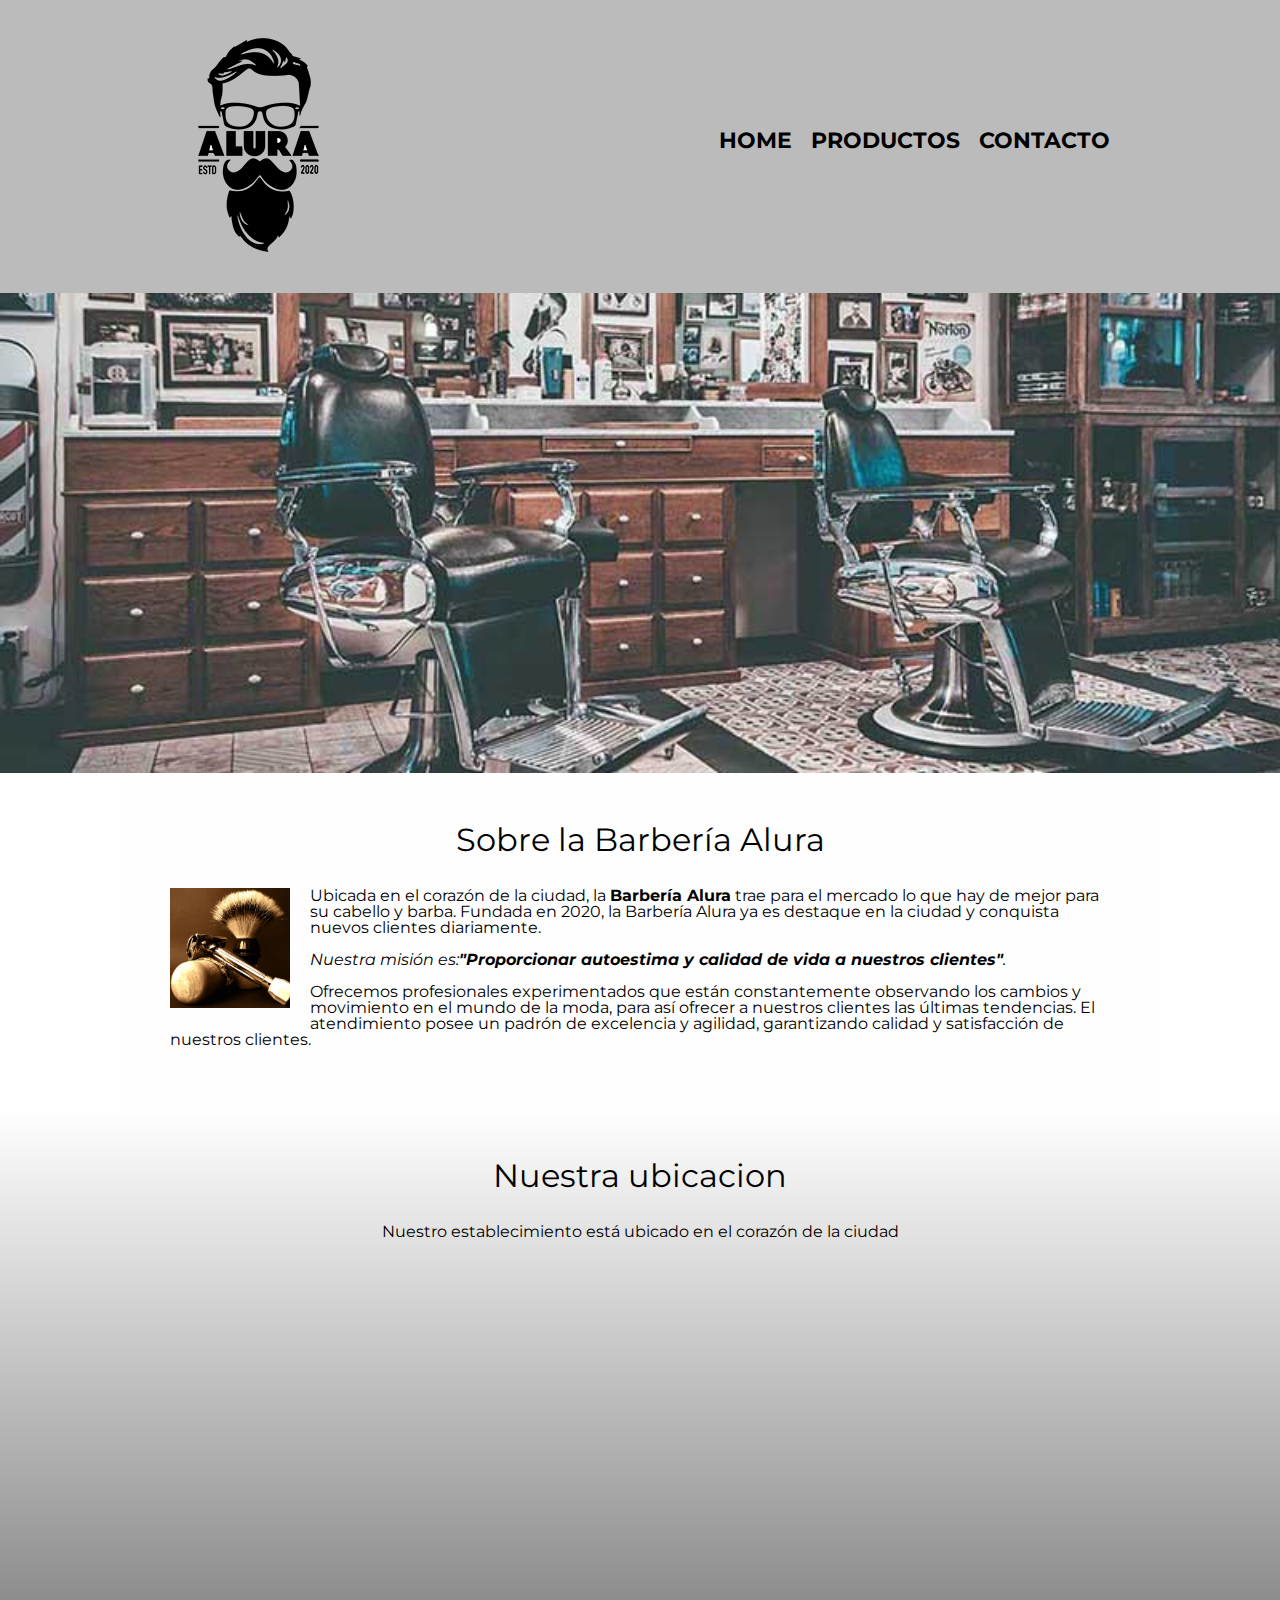
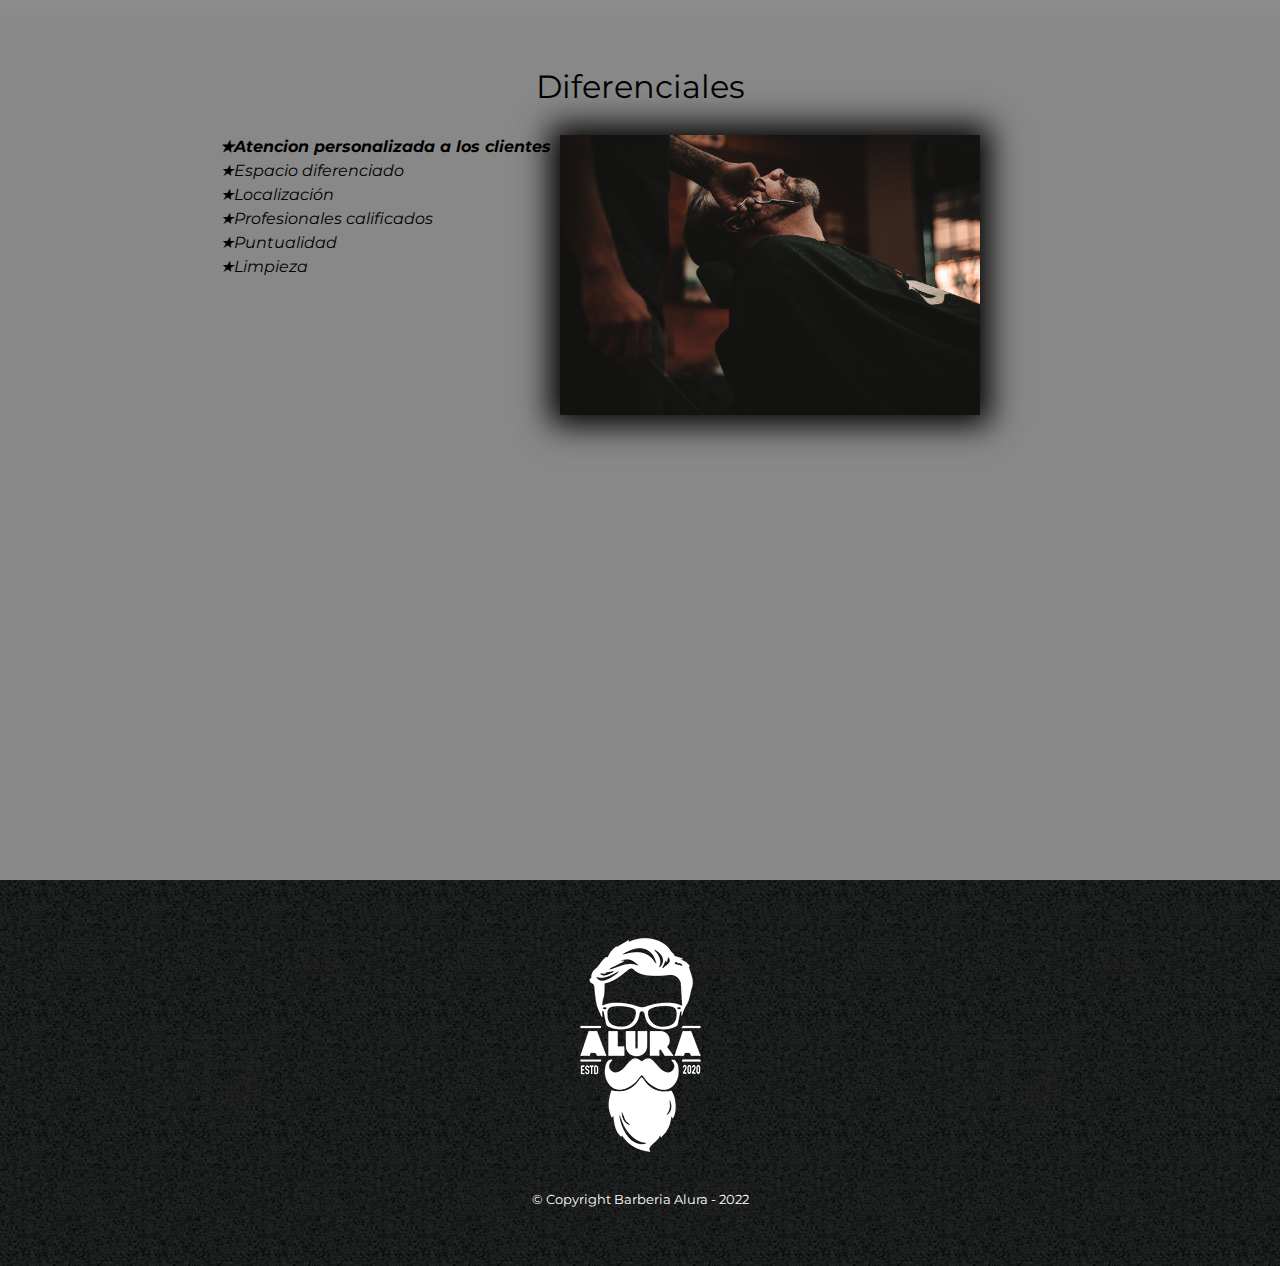
==== index.html @ 978ead6d "Initial commit" ====
<!DOCTYPE html>
<html lang="en">
  <head>
    <meta charset="UTF-8" />
    <meta http-equiv="X-UA-Compatible" content="IE=edge" />
    <meta name="viewport" content="width=device-width, initial-scale=1.0" />
    <title>Barberia Alura</title>
    <link rel="stylesheet" href="/styles/reset.css" />
    <link rel="stylesheet" href="/styles/style.css" />
    <link rel="shortcut icon" href="./imagenes/tijera.png" type="image/x-icon">
    <link rel="preconnect" href="https://fonts.googleapis.com" />
    <link rel="preconnect" href="https://fonts.gstatic.com" crossorigin />
    <link
      href="https://fonts.googleapis.com/css2?family=Montserrat:wght@300&display=swap"
      rel="stylesheet"
    />
  </head>
  <body>
    <header>
        <div class="caja">
          <h1>
            <img src="imagenes/logo.png" />
          </h1>
          <nav>
            <ul>
              <li><a href="index.html">Home</a></li>
              <li><a href="productos.html">Productos</a></li>
              <li><a href="contacto.html">Contacto</a></li>
            </ul>
          </nav>
        </div>
    </header>

    <img class="banner" src="banner/banner.jpg" />

    <main>
      <section class="principal">
        <h2 class="titulo-principal">Sobre la Barbería Alura</h2>

        <img
          class="utensilios"
          src="/imagenes/utensilios[1].jpg"
          alt="Utensilios de un barbero."
        />

        <p>
          Ubicada en el corazón de la ciudad, la
          <strong>Barbería Alura</strong> trae para el mercado lo que hay de
          mejor para su cabello y barba. Fundada en 2020, la Barbería Alura ya
          es destaque en la ciudad y conquista nuevos clientes diariamente.
        </p>

        <p id="mision">
          <em
            >Nuestra misión es:<strong
              >"Proporcionar autoestima y calidad de vida a nuestros
              clientes"</strong
            >.</em
          >
        </p>

        <p>
          Ofrecemos profesionales experimentados que están constantemente
          observando los cambios y movimiento en el mundo de la moda, para así
          ofrecer a nuestros clientes las últimas tendencias. El atendimiento
          posee un padrón de excelencia y agilidad, garantizando calidad y
          satisfacción de nuestros clientes.
        </p>
      </section>

      <section class="mapa">
        <h3 class="titulo-principal">Nuestra ubicacion</h3>
        <p>Nuestro establecimiento está ubicado en el corazón de la ciudad</p>
        <div class="mapa-contenido">
          <iframe
            src="https://www.google.com/maps/embed?pb=!1m18!1m12!1m3!1d3656.4499774685996!2d-46.63452594930606!3d-23.588189868393748!2m3!1f0!2f0!3f0!3m2!1i1024!2i768!4f13.1!3m3!1m2!1s0x94ce5a2b2ed7f3a1%3A0xab35da2f5ca62674!2sCaelum%20-%20Education%20and%20Innovation!5e0!3m2!1ses-419!2sar!4v1664892335451!5m2!1ses-419!2sar"
            width="100%"
            height="300"
            style="border: 0"
            allowfullscreen=""
            loading="lazy"
            referrerpolicy="no-referrer-when-downgrade"
          ></iframe>
        </div>
      </section>

      <section class="diferenciales">
        <h3 class="titulo-principal">Diferenciales</h3>

        <div class="contenido-diferenciales">
          <ul class="lista-diferenciales">
            <li class="items">Atencion personalizada a los clientes</li>
            <li class="items">Espacio diferenciado</li>
            <li class="items">Localización</li>
            <li class="items">Profesionales calificados</li>
            <li class="items">Puntualidad</li>
            <li class="items">Limpieza</li>
          </ul>
          <img
            src="diferenciales/diferenciales.jpg"
            class="imagen-diferenciales"
          />
        </div>

        <div class="video">
          <iframe
            width="100%"
            height="315"
            src="https://www.youtube.com/embed/wcVVXUV0YUY"
            title="YouTube video player"
            frameborder="0"
            allow="accelerometer; autoplay; clipboard-write; encrypted-media; gyroscope; picture-in-picture"
            allowfullscreen
          ></iframe>
        </div>
      </section>
    </main>

    <footer>
      <img src="/imagenes/logo-blanco.png" />
      <p class="copyright">&copy Copyright Barberia Alura - 2022</p>
    </footer>
  </body>
</html>
---- styles/style.css ----
body {
    font-family: 'Montserrat', sans-serif;
}

/* Header */

header {
    background-color: #BBBBBB;
    padding: 20px 0;
}

.caja {
    width: 940px;
    position: relative;
    margin: 0 auto;
}

nav {
    position: absolute; 
    top: 110px;
    right: 0;
}
nav li{
    display:inline;
    margin: 0 0 0 15px;
   
}

nav a {
    text-transform: uppercase;
    color: #000000;
    font-weight: bold;
    font-size: 22px;
    text-decoration: none;
}

nav a:hover{
    color:#c78c19;
    text-decoration: underline;
}

/* Main productos.html */

.main{
    display: flex;
    align-items: center;
    justify-content: space-around;
  }

.productos {
    width: 940px;
    margin: 0 auto;
    padding: 50px
}

.productos li {
    display: inline-block;
    text-align: center;
    width: 31%;
    vertical-align: top;
    margin: 0 1%;
    padding: 30px 10px;
    box-sizing: border-box;
    border: 2px solid #000000;
    border-radius: 10px;
}

.productos li:hover{
    border-color:#c78c19;

}

.productos li:active{
    border-color:#088c19;
}

.productos h2 {
    font-size: 30px;
    font-weight: bold;
}

.productos li:hover h2{
    font-size: 33px;
}

.producto-descripcion {
    font-size: 18px;
}

.producto-precio {
    font-size: 20px;
    font-weight: bold;
    margin-top: 10px;
}

/* Main contacto.html */

.main-contacto {
    width: 940px;
    padding: 0 10px;
  }

form {
  margin: 40px 0;
}

form label {
  display: block;
  font-size: 20px;
  margin: 0 0 10px;
}

form label form legend {
  display: block;
  font-size: 20px;
  margin: 0 0 10px;
}

.input-padron {
  display: block;
  margin: 0 0 20px;
  padding: 10px 25px;
  width: 50%;
}

legend{
    margin: 20px 0;
}

.checkbox {
  margin: 20px 0;
}

/*Para aclarar los pesos de las etiquetas clases e id*/
/*ID tiene peso de 100*/
/*Clase 10*/
/*Etiqueta 1*/

.enviar {
  width: 40%;
  margin: 0 50px;
  padding: 15px 0;
  font-size: 18px;
  font-weight: bold;
  color: #fff;
  background-color: orange;
  border: none;
  border-radius: 5px;
  transition: 1s all; /*cambia el tiempo en que tarda en realizar el efecto*/
  cursor: pointer;
}

.enviar:hover {
  background-color: darkorange;
  transform: scale(1.2); /*aumenta el tamaño del elemento*/
  /*transform: rotate(70deg); /*permite rotar el elemento*/
  /*si ponemos transforms uno denajo del otro solo tomará el efecto de la ultima, para que surjan ambos efectos deben colocarse uno al lado del otro dentro del mismo transform*/
}

table {
  margin: 40px 40px;
}

thead {
  background: #555;
  color: white;
  font-weight: bold;
}

td, th {
  border: 1px solid #000;
  padding: 8px 15px;
}

/* CSS para nuestro index */

.banner{
width: 100%;

}

.principal{
    padding: 3em ;
    background: #FEFEFE;
    width: 940px;
    margin: 0 auto;
}

.titulo-principal{
    text-align: center;
    font-size: 2em;
    margin: 0 0 1em;
    clear: left;
}

.principal p{
    margin: 0 0 1em;
}

.principal strong{
    font-weight: bold;
}

.principal em{
    font-style: italic;
}

.utensilios{
    width: 120px;
    float: left;
    margin: 0 20px 20px 0;
}

.mapa p{
    margin: 0 0 2em;
    text-align: center;
}

.mapa{
    padding: 3em 0;
    background: linear-gradient(#FEFEFE, #888888);
}

.mapa-contenido{
    width: 940px;
    margin: 0 auto;
}

.diferenciales{
    padding: 3em 0;
    background: #888888;
}

.contenido-diferenciales{
    width: 840px;
    margin: 0 auto;
}

.lista-diferenciales{
    width: 40%;
    display: inline-block;
    vertical-align: top;
}

.items{
    font-style: italic;
    line-height: 1.5;
}

.items:before{
    content: "★";
}

.items:first-child{
    font-weight: bold;
}

.imagen-diferenciales{
    width: 50%;
    transition: 400ms;
    box-shadow: 0px 0px 30px 10px #000000;
}

.imagen-diferenciales:hover{
    opacity: 0.3;
    transition: 400ms;
    
}

.video{
    width: 560px;
    margin: 3em auto;
}

/*Footer para todas las paginas*/
footer {
    text-align: center;
    background-image: url(/imagenes/bg.jpg); /*colocamos una imagen como fondo*/
    padding: 40px;
  }
  
.copyright {
    color: #fff;
    font-size: 13px;
    margin: 20px;
  }

@media screen and (max-width:480px){
    h1{
        text-align: center;
    }
    nav{
        position: static;
    }

    .caja, .principal, .mapa-contenido, .contenido-diferenciales, .video{
        width: auto;
    }

    .lista-diferenciales, .imagen-diferenciales{
        width: 100%
    }
}
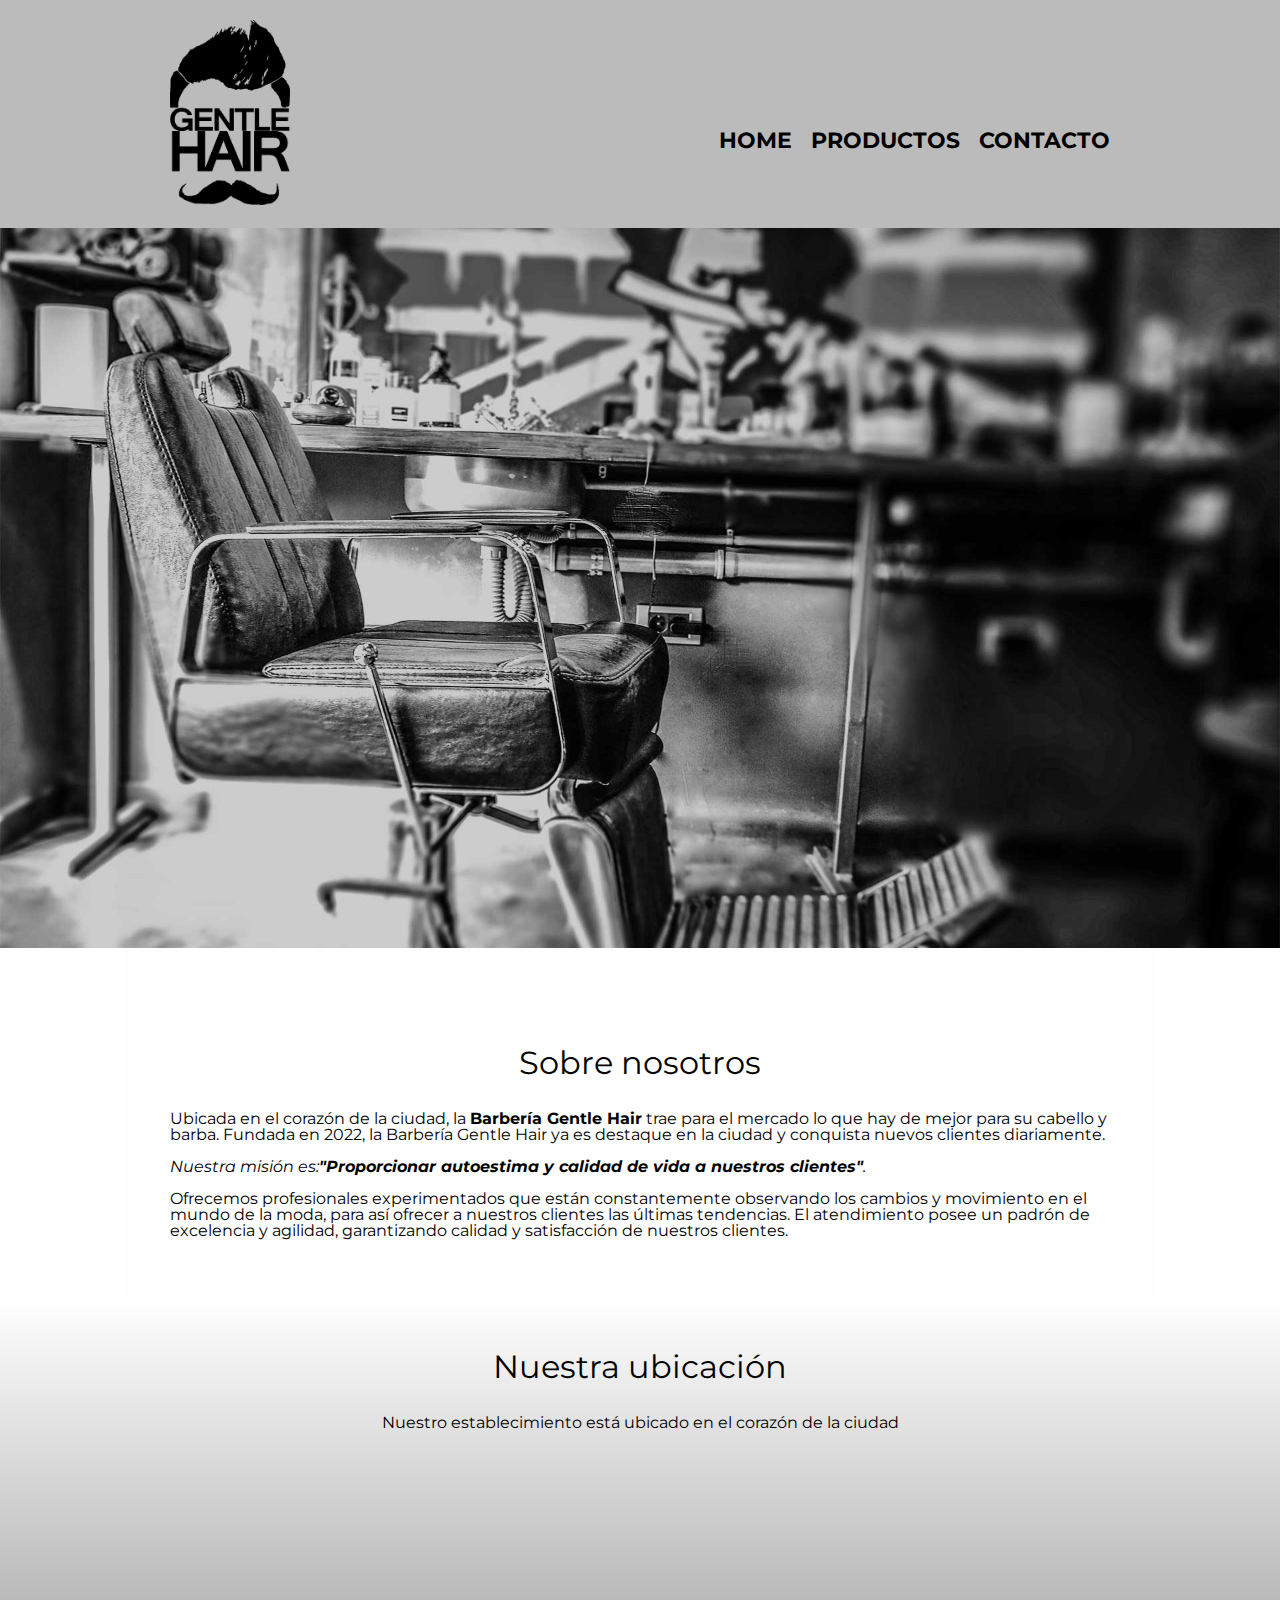
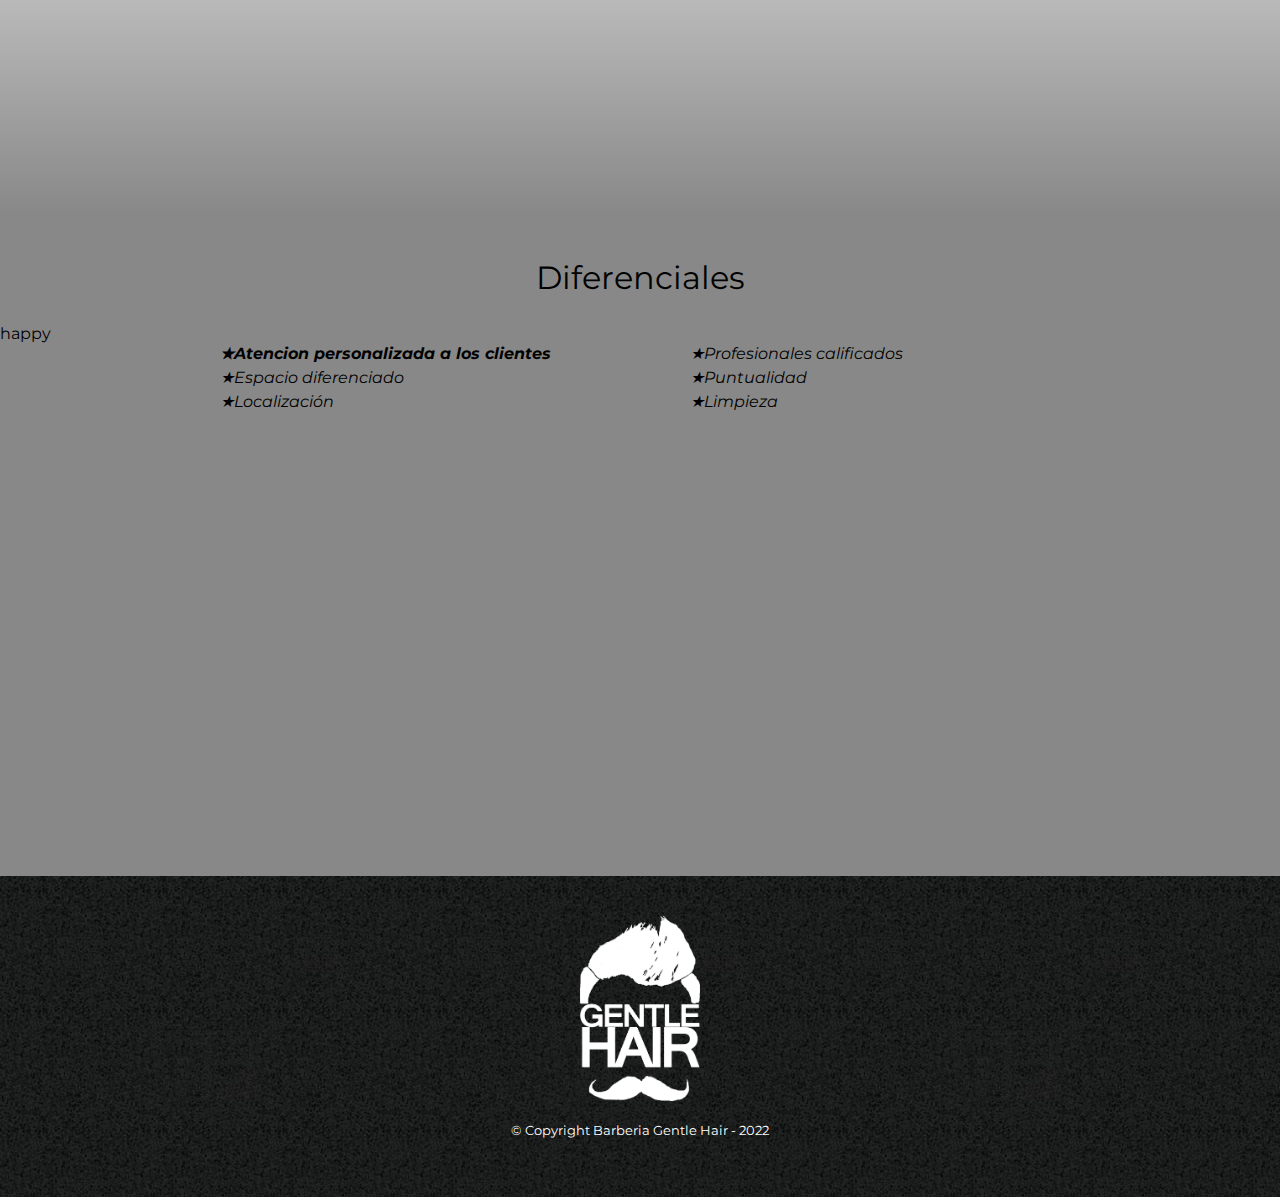
==== commit c8cd14c3: "Modificaciones" ====
--- a/index.html
+++ b/index.html
@@ -4,14 +4,14 @@
     <meta charset="UTF-8" />
     <meta http-equiv="X-UA-Compatible" content="IE=edge" />
     <meta name="viewport" content="width=device-width, initial-scale=1.0" />
-    <title>Barberia Alura</title>
+    <title>Barberia Gentle Hair</title>
     <link rel="stylesheet" href="/styles/reset.css" />
     <link rel="stylesheet" href="/styles/style.css" />
     <link rel="shortcut icon" href="./imagenes/tijera.png" type="image/x-icon">
     <link rel="preconnect" href="https://fonts.googleapis.com" />
     <link rel="preconnect" href="https://fonts.gstatic.com" crossorigin />
     <link
-      href="https://fonts.googleapis.com/css2?family=Montserrat:wght@300&display=swap"
+      href="https://fonts.googleapis.com/css2?family=Montserrat:wght@500&display=swap"
       rel="stylesheet"
     />
   </head>
@@ -19,7 +19,7 @@
     <header>
         <div class="caja">
           <h1>
-            <img src="imagenes/logo.png" />
+            <img class="logo-banner-footer" src="imagenes/logo.png" />
           </h1>
           <nav>
             <ul>
@@ -35,18 +35,12 @@
 
     <main>
       <section class="principal">
-        <h2 class="titulo-principal">Sobre la Barbería Alura</h2>
-
-        <img
-          class="utensilios"
-          src="/imagenes/utensilios[1].jpg"
-          alt="Utensilios de un barbero."
-        />
+        <h2 class="titulo-principal">Sobre nosotros</h2>
 
         <p>
           Ubicada en el corazón de la ciudad, la
-          <strong>Barbería Alura</strong> trae para el mercado lo que hay de
-          mejor para su cabello y barba. Fundada en 2020, la Barbería Alura ya
+          <strong>Barbería Gentle Hair</strong> trae para el mercado lo que hay de
+          mejor para su cabello y barba. Fundada en 2022, la Barbería Gentle Hair ya
           es destaque en la ciudad y conquista nuevos clientes diariamente.
         </p>
 
@@ -69,23 +63,16 @@
       </section>
 
       <section class="mapa">
-        <h3 class="titulo-principal">Nuestra ubicacion</h3>
+        <h3 class="titulo-principal">Nuestra ubicación</h3>
         <p>Nuestro establecimiento está ubicado en el corazón de la ciudad</p>
         <div class="mapa-contenido">
-          <iframe
-            src="https://www.google.com/maps/embed?pb=!1m18!1m12!1m3!1d3656.4499774685996!2d-46.63452594930606!3d-23.588189868393748!2m3!1f0!2f0!3f0!3m2!1i1024!2i768!4f13.1!3m3!1m2!1s0x94ce5a2b2ed7f3a1%3A0xab35da2f5ca62674!2sCaelum%20-%20Education%20and%20Innovation!5e0!3m2!1ses-419!2sar!4v1664892335451!5m2!1ses-419!2sar"
-            width="100%"
-            height="300"
-            style="border: 0"
-            allowfullscreen=""
-            loading="lazy"
-            referrerpolicy="no-referrer-when-downgrade"
-          ></iframe>
+          <iframe src="https://www.google.com/maps/embed?pb=!1m18!1m12!1m3!1d3149.492871573661!2d-122.27176938485053!3d37.87215484297246!2m3!1f0!2f0!3f0!3m2!1i1024!2i768!4f13.1!3m3!1m2!1s0x80857e9ee9a14f4f%3A0x14df7e164cfa0684!2sGentle%20Hair%20Cuts!5e0!3m2!1ses-419!2sar!4v1665692273090!5m2!1ses-419!2sar" width="100%" height="300" style="border:0;" allowfullscreen="" loading="lazy" referrerpolicy="no-referrer-when-downgrade"></iframe>
         </div>
       </section>
 
       <section class="diferenciales">
-        <h3 class="titulo-principal">Diferenciales</h3>
+        <h3 class="titulo-principal">Diferenciales</h3> happy
+    
 
         <div class="contenido-diferenciales">
           <ul class="lista-diferenciales">
@@ -96,10 +83,6 @@
             <li class="items">Puntualidad</li>
             <li class="items">Limpieza</li>
           </ul>
-          <img
-            src="diferenciales/diferenciales.jpg"
-            class="imagen-diferenciales"
-          />
         </div>
 
         <div class="video">
@@ -117,8 +100,8 @@
     </main>
 
     <footer>
-      <img src="/imagenes/logo-blanco.png" />
-      <p class="copyright">&copy Copyright Barberia Alura - 2022</p>
+      <img class= "logo-banner-footer" src="/imagenes/logo-blanco.png" />
+      <p class="copyright">&copy Copyright Barberia Gentle Hair - 2022</p>
     </footer>
   </body>
 </html>
--- a/styles/style.css
+++ b/styles/style.css
@@ -13,6 +13,10 @@
     width: 940px;
     position: relative;
     margin: 0 auto;
+}
+
+.logo-banner-footer {
+    width: 120px;
 }
 
 nav {
@@ -180,7 +184,7 @@
 }
 
 .principal{
-    padding: 3em ;
+    padding: 96px 3em 3em 3em ;
     background: #FEFEFE;
     width: 940px;
     margin: 0 auto;
@@ -233,13 +237,18 @@
 
 .contenido-diferenciales{
     width: 840px;
-    margin: 0 auto;
+    margin: auto ;
 }
 
 .lista-diferenciales{
-    width: 40%;
+    width: 100%;
     display: inline-block;
     vertical-align: top;
+    
+    column-count: 2; /* número de columnas */
+    column-gap: 100px; /* ancho de columnas */
+    column-rule: 0px outset #999999; /* separación de columnas */
+
 }
 
 .items{
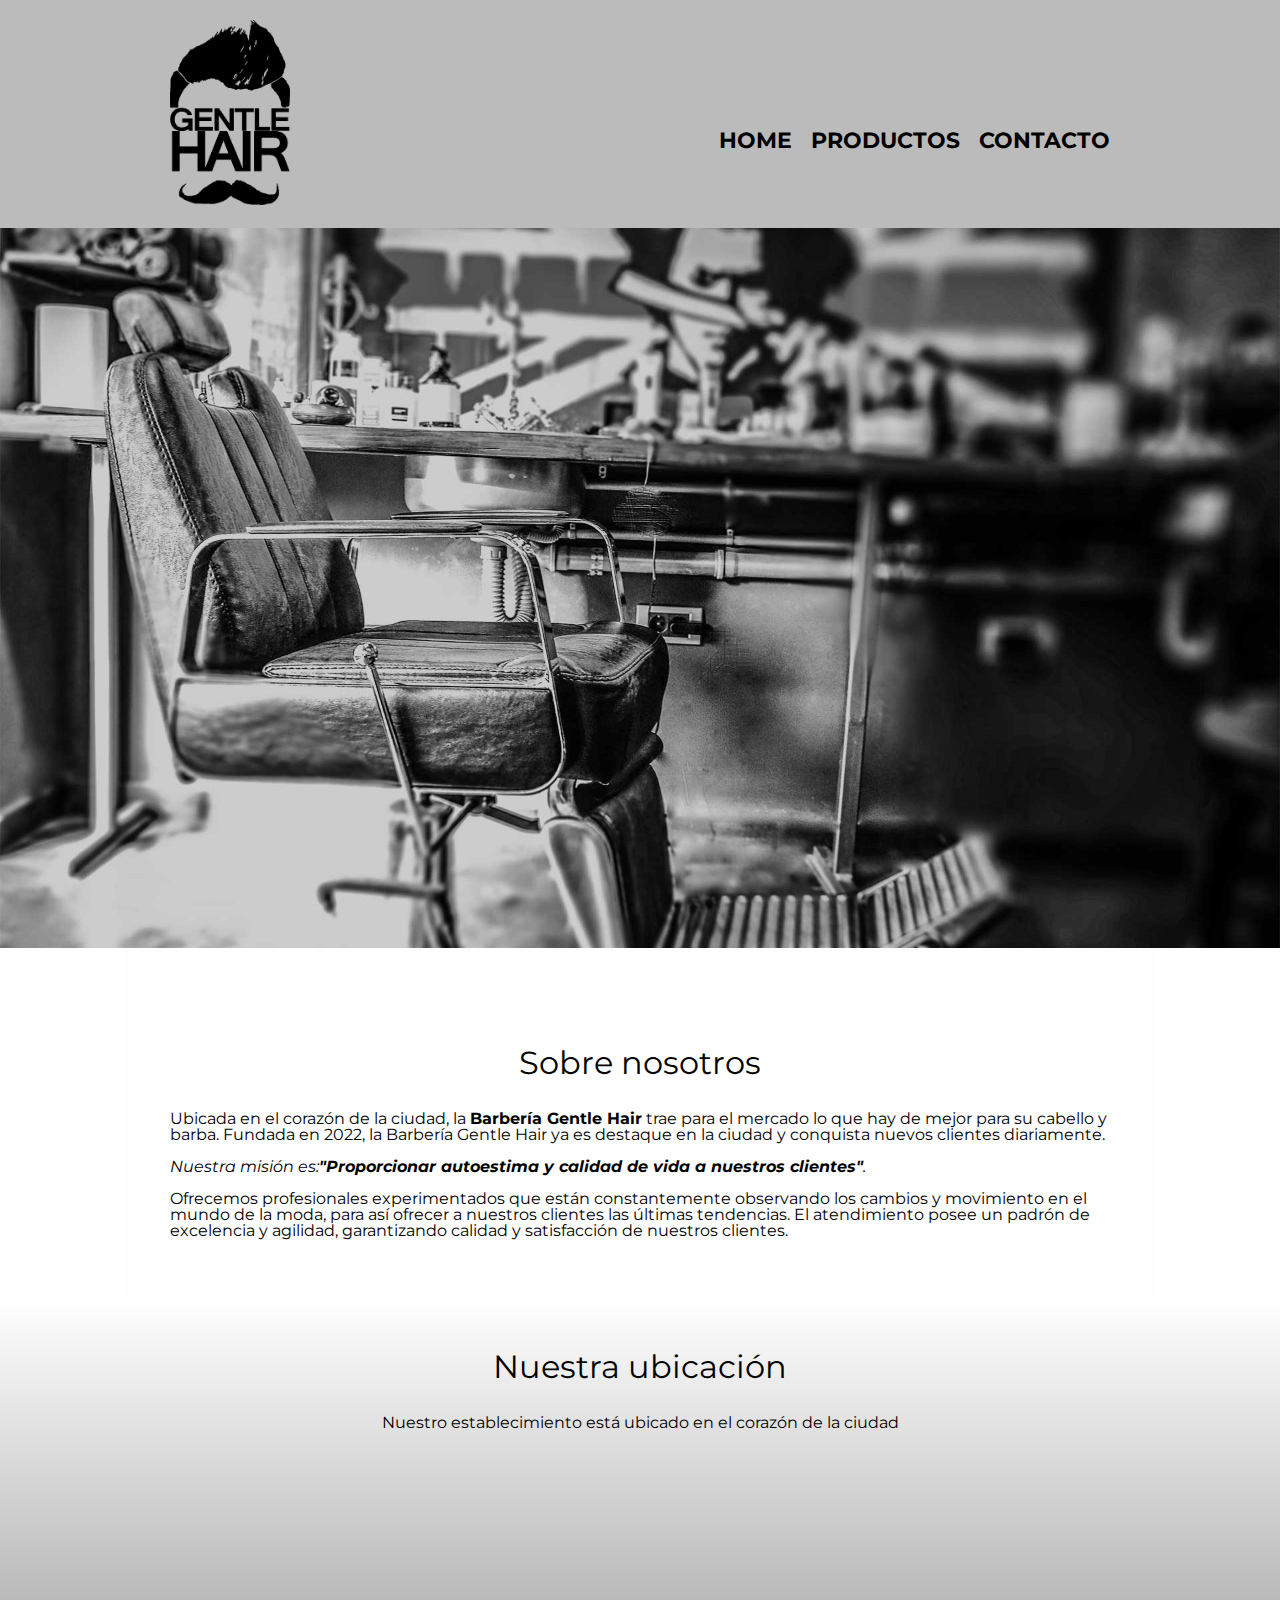
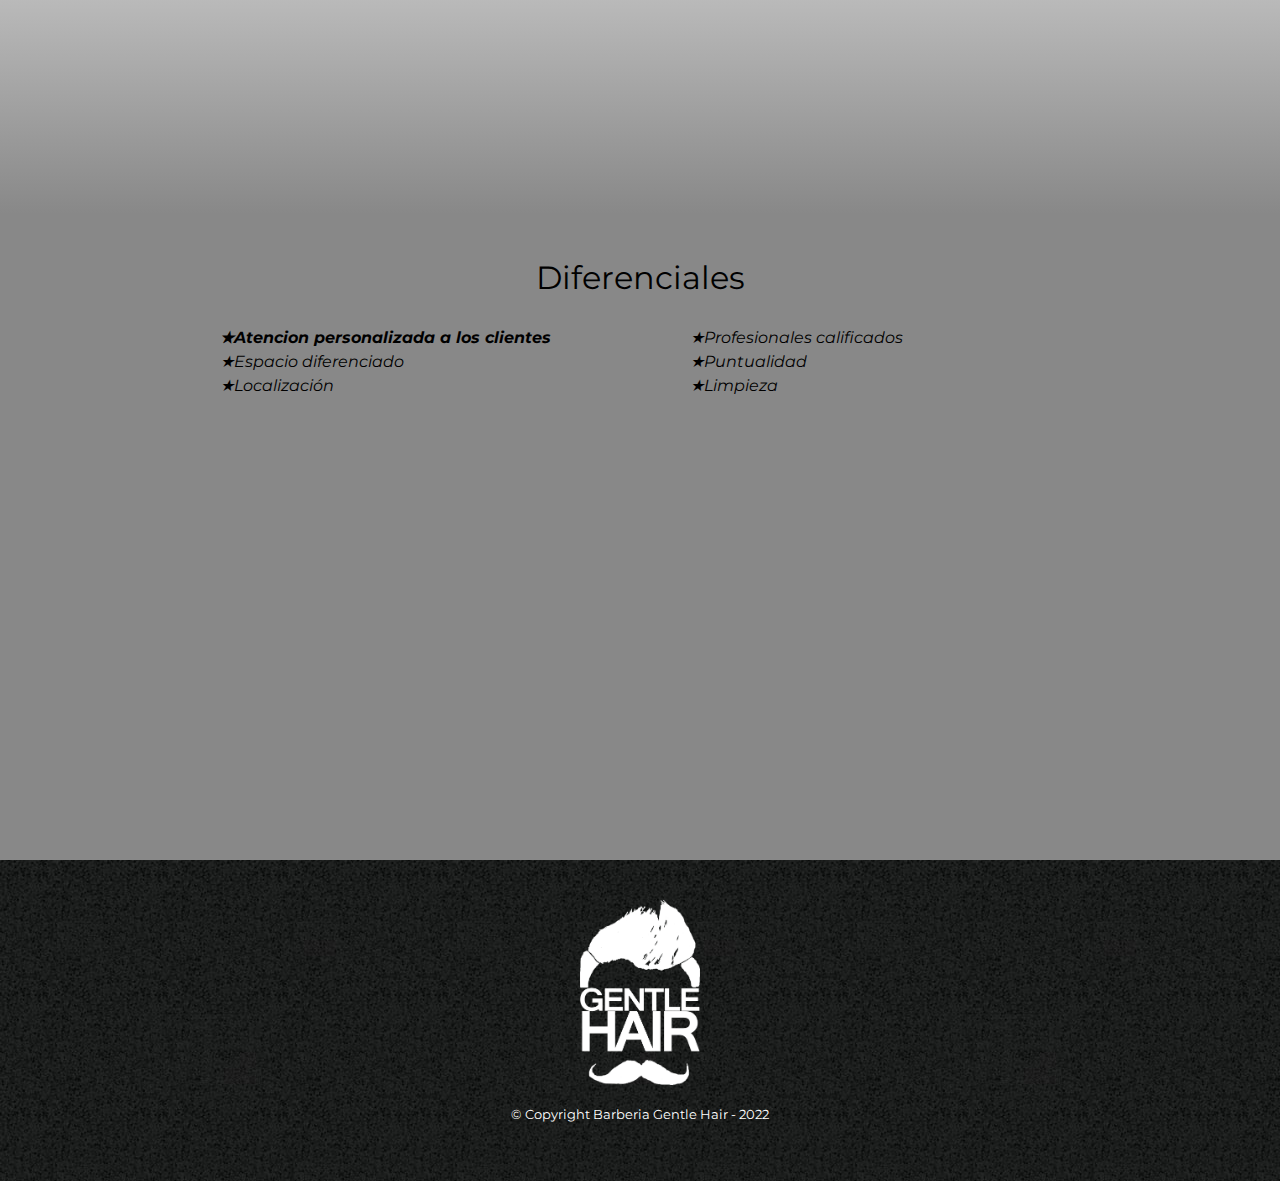
==== commit 65e2a887: "act" ====
--- a/index.html
+++ b/index.html
@@ -71,8 +71,7 @@
       </section>
 
       <section class="diferenciales">
-        <h3 class="titulo-principal">Diferenciales</h3> happy
-    
+        <h3 class="titulo-principal">Diferenciales</h3>
 
         <div class="contenido-diferenciales">
           <ul class="lista-diferenciales">
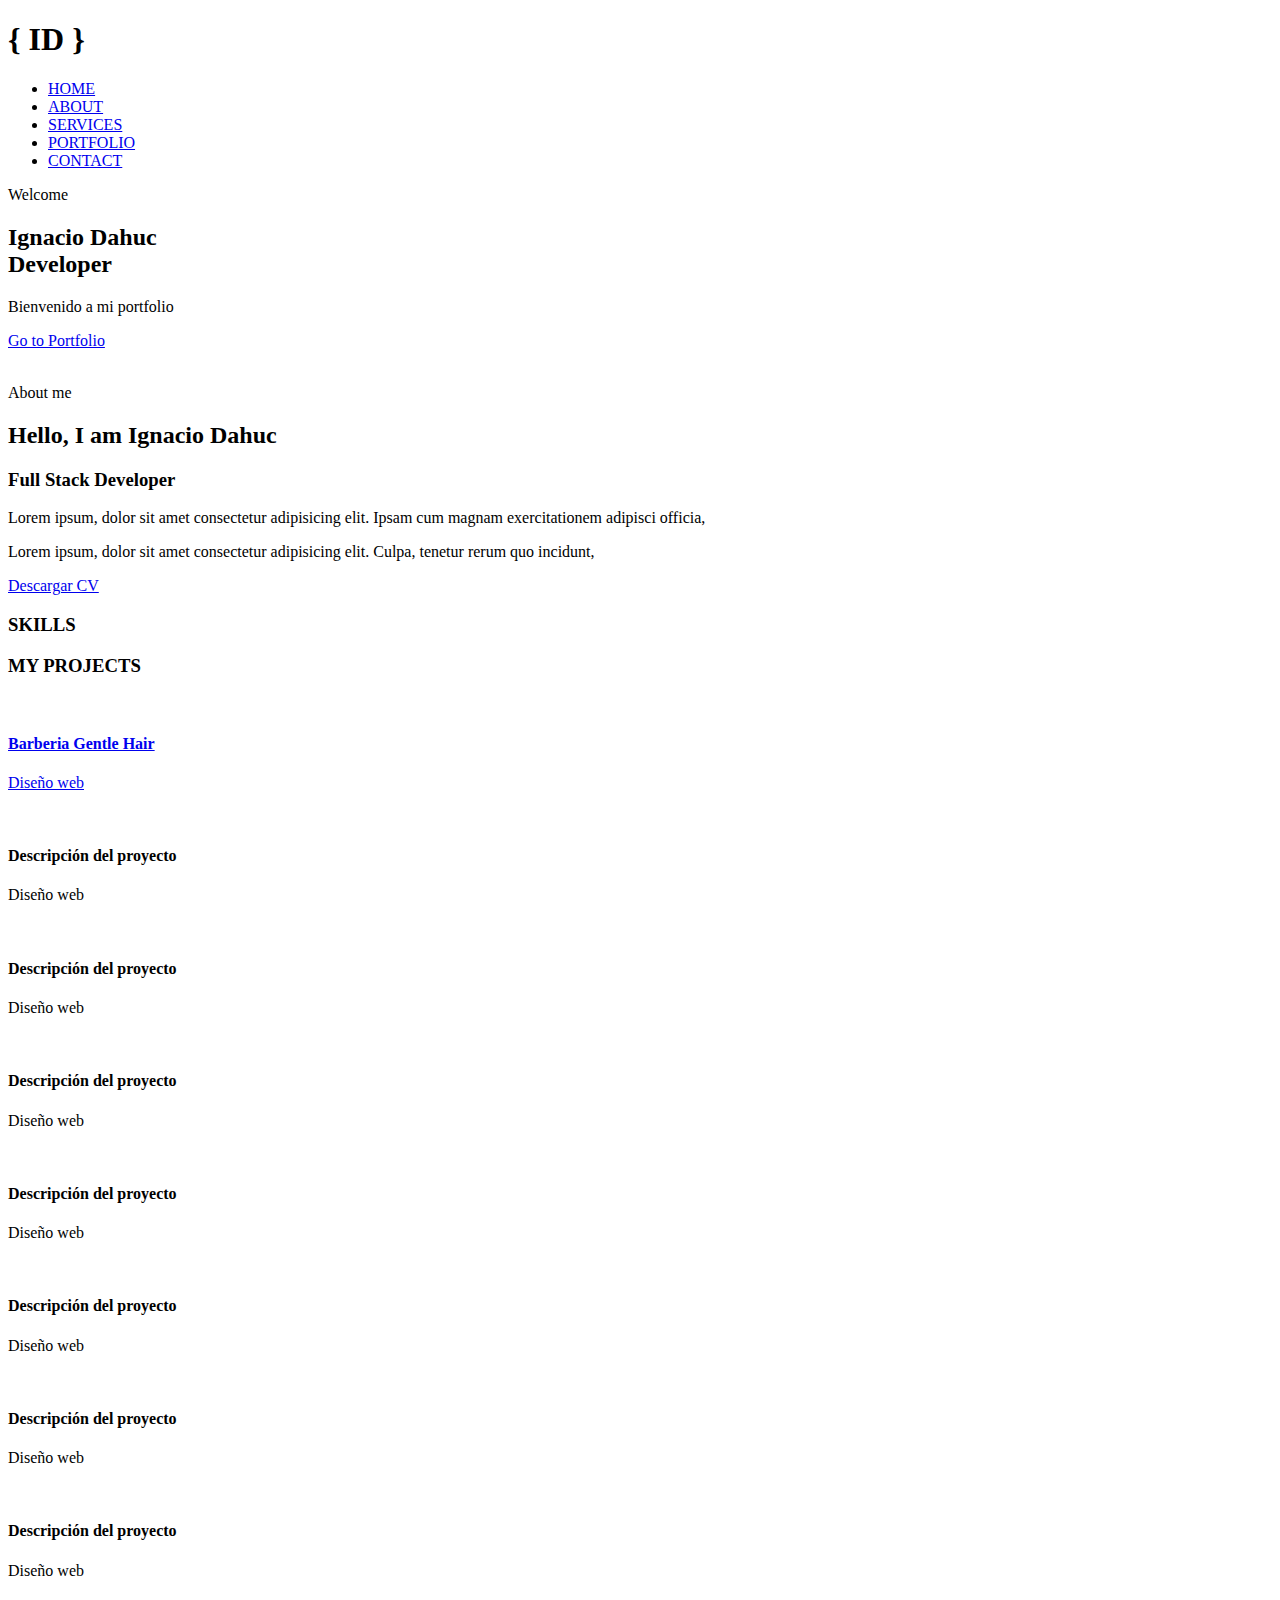
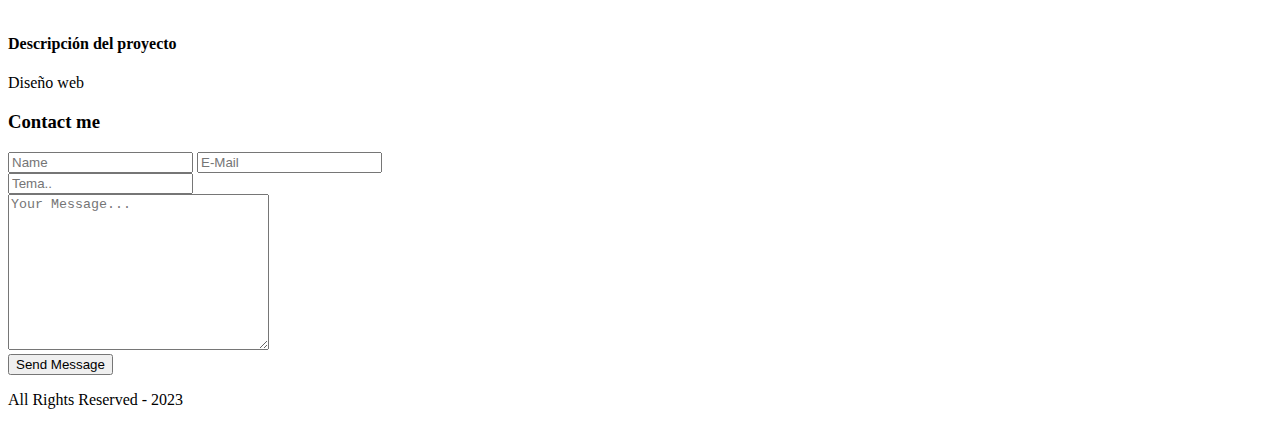
==== commit a5ad8c80: "act" ====
--- a/index.html
+++ b/index.html
@@ -1,106 +1,339 @@
 <!DOCTYPE html>
 <html lang="en">
-  <head>
-    <meta charset="UTF-8" />
-    <meta http-equiv="X-UA-Compatible" content="IE=edge" />
-    <meta name="viewport" content="width=device-width, initial-scale=1.0" />
-    <title>Barberia Gentle Hair</title>
-    <link rel="stylesheet" href="/styles/reset.css" />
-    <link rel="stylesheet" href="/styles/style.css" />
-    <link rel="shortcut icon" href="./imagenes/tijera.png" type="image/x-icon">
-    <link rel="preconnect" href="https://fonts.googleapis.com" />
-    <link rel="preconnect" href="https://fonts.gstatic.com" crossorigin />
-    <link
-      href="https://fonts.googleapis.com/css2?family=Montserrat:wght@500&display=swap"
-      rel="stylesheet"
-    />
-  </head>
-  <body>
-    <header>
-        <div class="caja">
-          <h1>
-            <img class="logo-banner-footer" src="imagenes/logo.png" />
-          </h1>
-          <nav>
-            <ul>
-              <li><a href="index.html">Home</a></li>
-              <li><a href="productos.html">Productos</a></li>
-              <li><a href="contacto.html">Contacto</a></li>
-            </ul>
-          </nav>
-        </div>
-    </header>
-
-    <img class="banner" src="banner/banner.jpg" />
-
-    <main>
-      <section class="principal">
-        <h2 class="titulo-principal">Sobre nosotros</h2>
-
-        <p>
-          Ubicada en el corazón de la ciudad, la
-          <strong>Barbería Gentle Hair</strong> trae para el mercado lo que hay de
-          mejor para su cabello y barba. Fundada en 2022, la Barbería Gentle Hair ya
-          es destaque en la ciudad y conquista nuevos clientes diariamente.
-        </p>
-
-        <p id="mision">
-          <em
-            >Nuestra misión es:<strong
-              >"Proporcionar autoestima y calidad de vida a nuestros
-              clientes"</strong
-            >.</em
-          >
-        </p>
-
-        <p>
-          Ofrecemos profesionales experimentados que están constantemente
-          observando los cambios y movimiento en el mundo de la moda, para así
-          ofrecer a nuestros clientes las últimas tendencias. El atendimiento
-          posee un padrón de excelencia y agilidad, garantizando calidad y
-          satisfacción de nuestros clientes.
-        </p>
-      </section>
-
-      <section class="mapa">
-        <h3 class="titulo-principal">Nuestra ubicación</h3>
-        <p>Nuestro establecimiento está ubicado en el corazón de la ciudad</p>
-        <div class="mapa-contenido">
-          <iframe src="https://www.google.com/maps/embed?pb=!1m18!1m12!1m3!1d3149.492871573661!2d-122.27176938485053!3d37.87215484297246!2m3!1f0!2f0!3f0!3m2!1i1024!2i768!4f13.1!3m3!1m2!1s0x80857e9ee9a14f4f%3A0x14df7e164cfa0684!2sGentle%20Hair%20Cuts!5e0!3m2!1ses-419!2sar!4v1665692273090!5m2!1ses-419!2sar" width="100%" height="300" style="border:0;" allowfullscreen="" loading="lazy" referrerpolicy="no-referrer-when-downgrade"></iframe>
-        </div>
-      </section>
-
-      <section class="diferenciales">
-        <h3 class="titulo-principal">Diferenciales</h3>
-
-        <div class="contenido-diferenciales">
-          <ul class="lista-diferenciales">
-            <li class="items">Atencion personalizada a los clientes</li>
-            <li class="items">Espacio diferenciado</li>
-            <li class="items">Localización</li>
-            <li class="items">Profesionales calificados</li>
-            <li class="items">Puntualidad</li>
-            <li class="items">Limpieza</li>
-          </ul>
-        </div>
-
-        <div class="video">
-          <iframe
-            width="100%"
-            height="315"
-            src="https://www.youtube.com/embed/wcVVXUV0YUY"
-            title="YouTube video player"
-            frameborder="0"
-            allow="accelerometer; autoplay; clipboard-write; encrypted-media; gyroscope; picture-in-picture"
-            allowfullscreen
-          ></iframe>
-        </div>
-      </section>
-    </main>
-
+<head>
+    <meta charset="UTF-8">
+    <meta http-equiv="X-UA-Compatible" content="IE=edge">
+    <meta name="viewport" content="width=device-width, initial-scale=1.0, user-scalable=no">
+    <title>{ ID }</title>
+    <link rel="stylesheet" href="https://cdnjs.cloudflare.com/ajax/libs/font-awesome/6.2.1/css/all.min.css" integrity="sha512-MV7K8+y+gLIBoVD59lQIYicR65iaqukzvf/nwasF0nqhPay5w/9lJmVM2hMDcnK1OnMGCdVK+iQrJ7lzPJQd1w==" crossorigin="anonymous" referrerpolicy="no-referrer" />
+    <link rel="stylesheet" href="estilo.css">
+</head>
+
+<body>
+
+    <!-- SECCIÓN INICIO -->
+    <section id="inicio">
+        <div class="contenido">
+            <header>
+                <div class="contenido-header">
+                    <h1>{ ID }</h1>
+                    <nav id="nav" class="">
+                        <ul id="links">
+                            <li><a href="#inicio" class="seleccionado" onclick="seleccionar(this)">HOME</a></li>
+                            <li><a href="#sobremi" onclick="seleccionar(this)" >ABOUT</a></li>
+                            <li><a href="#servicios" onclick="seleccionar(this)">SERVICES</a></li>
+                            <li><a href="#portfolio" onclick="seleccionar(this)">PORTFOLIO</a></li>
+                            <li><a href="#contacto" onclick="seleccionar(this)">CONTACT</a></li>
+                        </ul>
+                    </nav>
+
+                    <!-- Iconos del menu responsive -->
+                    <div id="icono-nav" onclick="responsiveMenu()">
+                        <i class="fa-solid fa-bars"></i>
+                    </div>
+
+                    <!-- Iconos de las redes sociales -->
+                    <!-- <div class="redes">
+                        <a href="#"><i class="fa-brands fa-youtube"></i></a>
+                        <a href="#"><i class="fa-brands fa-facebook"></i></a>
+                        <a href="#"><i class="fa-brands fa-square-instagram"></i></a>
+                    </div> -->
+                </div>
+            </header>
+            <div class="presentacion">
+                <p class="bienvenida">Welcome</p>
+                <h2><span>Ignacio Dahuc</span><br>Developer</h2>
+                <p class="descripcion">Bienvenido a mi portfolio</p>
+                <a href="#portfolio">Go to Portfolio</a>
+
+            </div>
+        </div>
+    </section>
+
+    <!-- SECCIÓN SOBRE MÍ -->
+    <section id="sobremi">
+        <div class="contenedor-foto">
+            <img src="img/foto.jpg" alt="">
+        </div>
+        <div class="sobremi">
+            <p class="titulo-seccion">About me</p>
+            <h2>Hello, I am <span>Ignacio Dahuc</span></h2>
+            <h3>Full Stack Developer</h3>
+            <p>Lorem ipsum, dolor sit amet consectetur adipisicing elit. Ipsam cum magnam exercitationem adipisci officia, </p>
+            <p>Lorem ipsum, dolor sit amet consectetur adipisicing elit. Culpa, tenetur rerum quo incidunt,</p>
+            <a href="#">Descargar CV</a>
+        </div>
+    </section>
+
+    <!-- SECCIÓN SERVICIOS -->
+    <!-- <section id="servicios">
+
+        <h3 class="titulo-seccion">MY SERVICES</h3>
+
+        <div class="fila">
+
+            <div class="servicio">
+                <span class="icono"><i class="fa-solid fa-code"></i></span>
+                <h4>Web Sites Design</h4>
+                <hr>
+                <ul class="servicios-tag">
+                    <li>Web</li>
+                    <li>Graphic</li>
+                    <li>SEO</li>
+                </ul>
+                <p>Lorem ipsum dolor sit amet consectetur, adipisicing elit. Harum quia recusandae voluptate vero totam assumenda</p>
+            </div>
+
+            <div class="servicio">
+                <span class="icono"><i class="fa-solid fa-code"></i></span>
+                <h4>Web Sites Design</h4>
+                <hr>
+                <ul class="servicios-tag">
+                    <li>Web</li>
+                    <li>Graphic</li>
+                    <li>SEO</li>
+                </ul>
+                <p>Lorem ipsum dolor sit amet consectetur, adipisicing elit. Harum quia recusandae voluptate vero totam assumenda</p>
+            </div>
+
+            <div class="servicio">
+                <span class="icono"><i class="fa-solid fa-code"></i></span>
+                <h4>Web Sites Design</h4>
+                <hr>
+                <ul class="servicios-tag">
+                    <li>Web</li>
+                    <li>Graphic</li>
+                    <li>SEO</li>
+                </ul>
+                <p>Lorem ipsum dolor sit amet consectetur, adipisicing elit. Harum quia recusandae voluptate vero totam assumenda</p>
+            </div>
+
+        </div>
+
+        <div class="fila">
+
+            <div class="servicio">
+                <span class="icono"><i class="fa-solid fa-code"></i></span>
+                <h4>Web Sites Design</h4>
+                <hr>
+                <ul class="servicios-tag">
+                    <li>Web</li>
+                    <li>Graphic</li>
+                    <li>SEO</li>
+                </ul>
+                <p>Lorem ipsum dolor sit amet consectetur, adipisicing elit. Harum quia recusandae voluptate vero totam assumenda</p>
+            </div>
+
+            <div class="servicio">
+                <span class="icono"><i class="fa-solid fa-code"></i></span>
+                <h4>Web Sites Design</h4>
+                <hr>
+                <ul class="servicios-tag">
+                    <li>Web</li>
+                    <li>Graphic</li>
+                    <li>SEO</li>
+                </ul>
+                <p>Lorem ipsum dolor sit amet consectetur, adipisicing elit. Harum quia recusandae voluptate vero totam assumenda</p>
+            </div>
+
+            <div class="servicio">
+                <span class="icono"><i class="fa-solid fa-code"></i></span>
+                <h4>Web Sites Design</h4>
+                <hr>
+                <ul class="servicios-tag">
+                    <li>Web</li>
+                    <li>Graphic</li>
+                    <li>SEO</li>
+                </ul>
+                <p>Lorem ipsum dolor sit amet consectetur, adipisicing elit. Harum quia recusandae voluptate vero totam assumenda</p>
+            </div>
+
+        </div>
+
+    </section> -->
+
+    <!-- SECCIÓN HABILIDADES -->
+    <div class="contenedor-skills" id="skills">
+        <h3>SKILLS</h3>
+        <!-- <div class="skill">
+            <div class="info">
+                <p><span class="lista"></span>Html & Css</p>
+                <span class="porcentaje">90%</span>
+            </div>
+            <div class="barra">
+                <div id="html" class="barra-progreso1"></div>
+            </div>
+        </div>
+
+        <div class="skill">
+            <div class="info">
+                <p><span class="lista"></span>JavaScript</p>
+                <span class="porcentaje">50%</span>
+            </div>
+            <div class="barra">
+                <div id="js" class="barra-progreso2"></div>
+            </div>
+        </div>
+
+        <div class="skill">
+            <div class="info">
+                <p><span class="lista"></span>SQL Database</p>
+                <span class="porcentaje">80%</span>
+            </div>
+            <div class="barra">
+                <div id="bd" class="barra-progreso3"></div>
+            </div>
+        </div>
+
+        <div class="skill">
+            <div class="info">
+                <p><span class="lista"></span>PHP</p>
+                <span class="porcentaje">30%</span>
+            </div>
+            <div class="barra">
+                <div id="php" class="barra-progreso4"></div>
+            </div>
+        </div> -->
+
+    </div>
+
+    <!-- SECCIÓN PORTAFOLIO -->
+    <section id="portfolio">
+
+        <h3 class="titulo-seccion">MY PROJECTS</h3>
+
+        <div class="fila">
+
+            <div class="proyecto">
+                <div class="overlay"></div>
+                <a href="/proyectos/gentle-hair/index.html">
+                    <img  src="img/proyecto1.jpg" alt="">
+                    <div class="info">
+                        <h4>Barberia Gentle Hair</h4>
+                        <p>Diseño web</p>
+                    </div>
+                </a>
+                
+            </div>
+
+            <div class="proyecto">
+                <div class="overlay"></div>
+                <img src="img/proyecto1.jpg" alt="">
+                <div class="info">
+                    <h4>Descripción del proyecto</h4>
+                    <p>Diseño web</p>
+                </div>
+            </div>
+
+            <div class="proyecto">
+                <div class="overlay"></div>
+                <img src="img/proyecto1.jpg" alt="">
+                <div class="info">
+                    <h4>Descripción del proyecto</h4>
+                    <p>Diseño web</p>
+                </div>
+            </div>
+
+        </div>
+
+        <div class="fila">
+            
+            <div class="proyecto">
+                <div class="overlay"></div>
+                <img src="img/proyecto1.jpg" alt="">
+                <div class="info">
+                    <h4>Descripción del proyecto</h4>
+                    <p>Diseño web</p>
+                </div>
+            </div>
+
+            <div class="proyecto">
+                <div class="overlay"></div>
+                <img src="img/proyecto1.jpg" alt="">
+                <div class="info">
+                    <h4>Descripción del proyecto</h4>
+                    <p>Diseño web</p>
+                </div>
+            </div>
+
+            <div class="proyecto">
+                <div class="overlay"></div>
+                <img src="img/proyecto1.jpg" alt="">
+                <div class="info">
+                    <h4>Descripción del proyecto</h4>
+                    <p>Diseño web</p>
+                </div>
+            </div>
+
+        </div>
+
+        <div class="fila">
+            
+            <div class="proyecto">
+                <div class="overlay"></div>
+                <img src="img/proyecto1.jpg" alt="">
+                <div class="info">
+                    <h4>Descripción del proyecto</h4>
+                    <p>Diseño web</p>
+                </div>
+            </div>
+
+            <div class="proyecto">
+                <div class="overlay"></div>
+                <img src="img/proyecto1.jpg" alt="">
+                <div class="info">
+                    <h4>Descripción del proyecto</h4>
+                    <p>Diseño web</p>
+                </div>
+            </div>
+
+            <div class="proyecto">
+                <div class="overlay"></div>
+                <img src="img/proyecto1.jpg" alt="">
+                <div class="info">
+                    <h4>Descripción del proyecto</h4>
+                    <p>Diseño web</p>
+                </div>
+            </div>
+
+        </div>
+
+        
+    </section>
+
+
+    <!-- SECCIÓN CONTACTO -->
+    <section id="contacto">
+        <h3 class="titulo-seccion">Contact me</h3>
+        <div class="contenedor-form">
+            <form action="">
+                <div class="fila mitad">
+                    <input type="text" placeholder="Name" class="input-mitad">
+                    <input type="text" placeholder="E-Mail" class="input-mitad">
+                </div>
+                <div class="fila">
+                    <input type="text" placeholder="Tema.." class="input-full">
+                </div>
+                <div class="fila">
+                    <textarea name="" id="" cols="30" rows="10" placeholder="Your Message..." class="input-full"></textarea>
+                </div>
+                <input type="submit" value="Send Message" class="btn-enviar">
+            </form>
+        </div>
+    </section>
+
+    <!-- SECCIÓN FOOTER -->
     <footer>
-      <img class= "logo-banner-footer" src="/imagenes/logo-blanco.png" />
-      <p class="copyright">&copy Copyright Barberia Gentle Hair - 2022</p>
+        <p>All Rights Reserved - 2023</p>
+        <!-- <div class="redes">
+            <a href="#"><i class="fa-brands fa-youtube"></i></a>
+            <a href="#"><i class="fa-brands fa-facebook"></i></a>
+            <a href="#"><i class="fa-brands fa-square-instagram"></i></a>
+        </div> -->
     </footer>
-  </body>
-</html>
+
+    <script src="/script.js"></script>
+
+</body>
+
+</html>